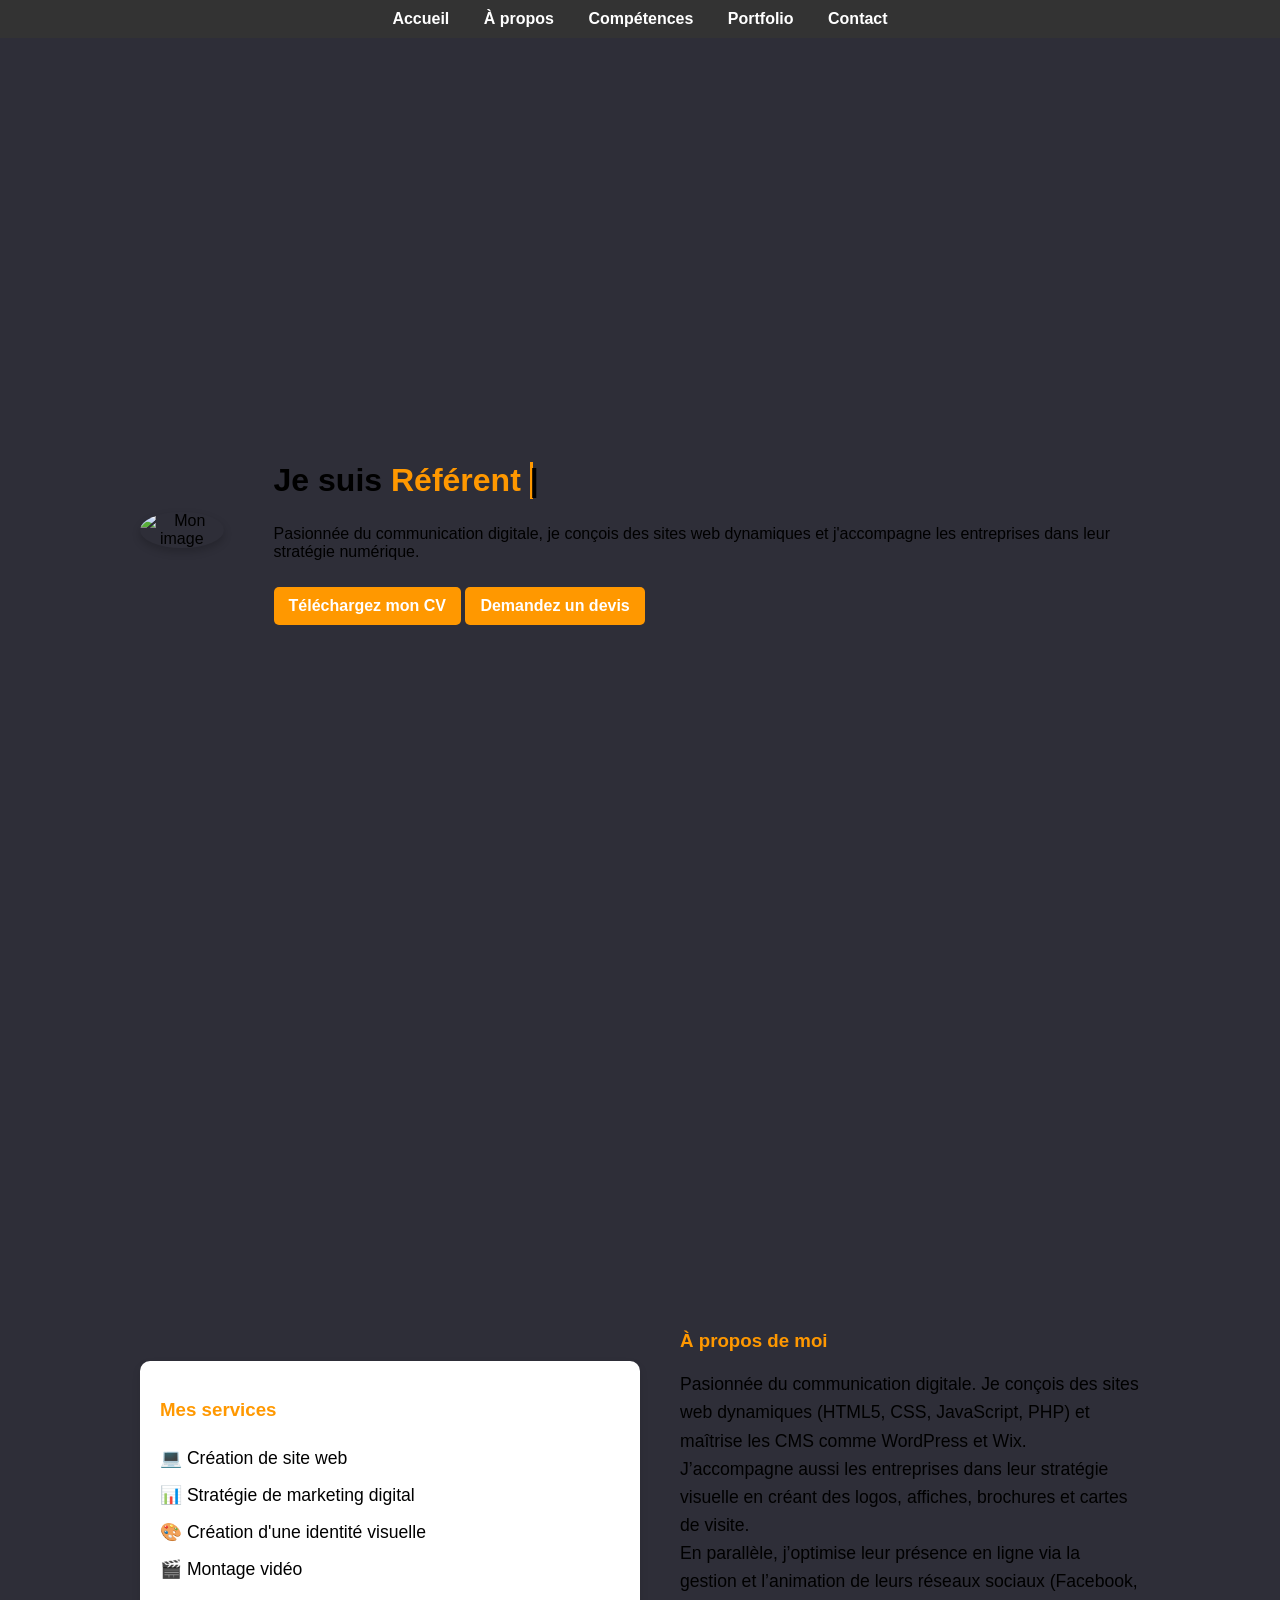
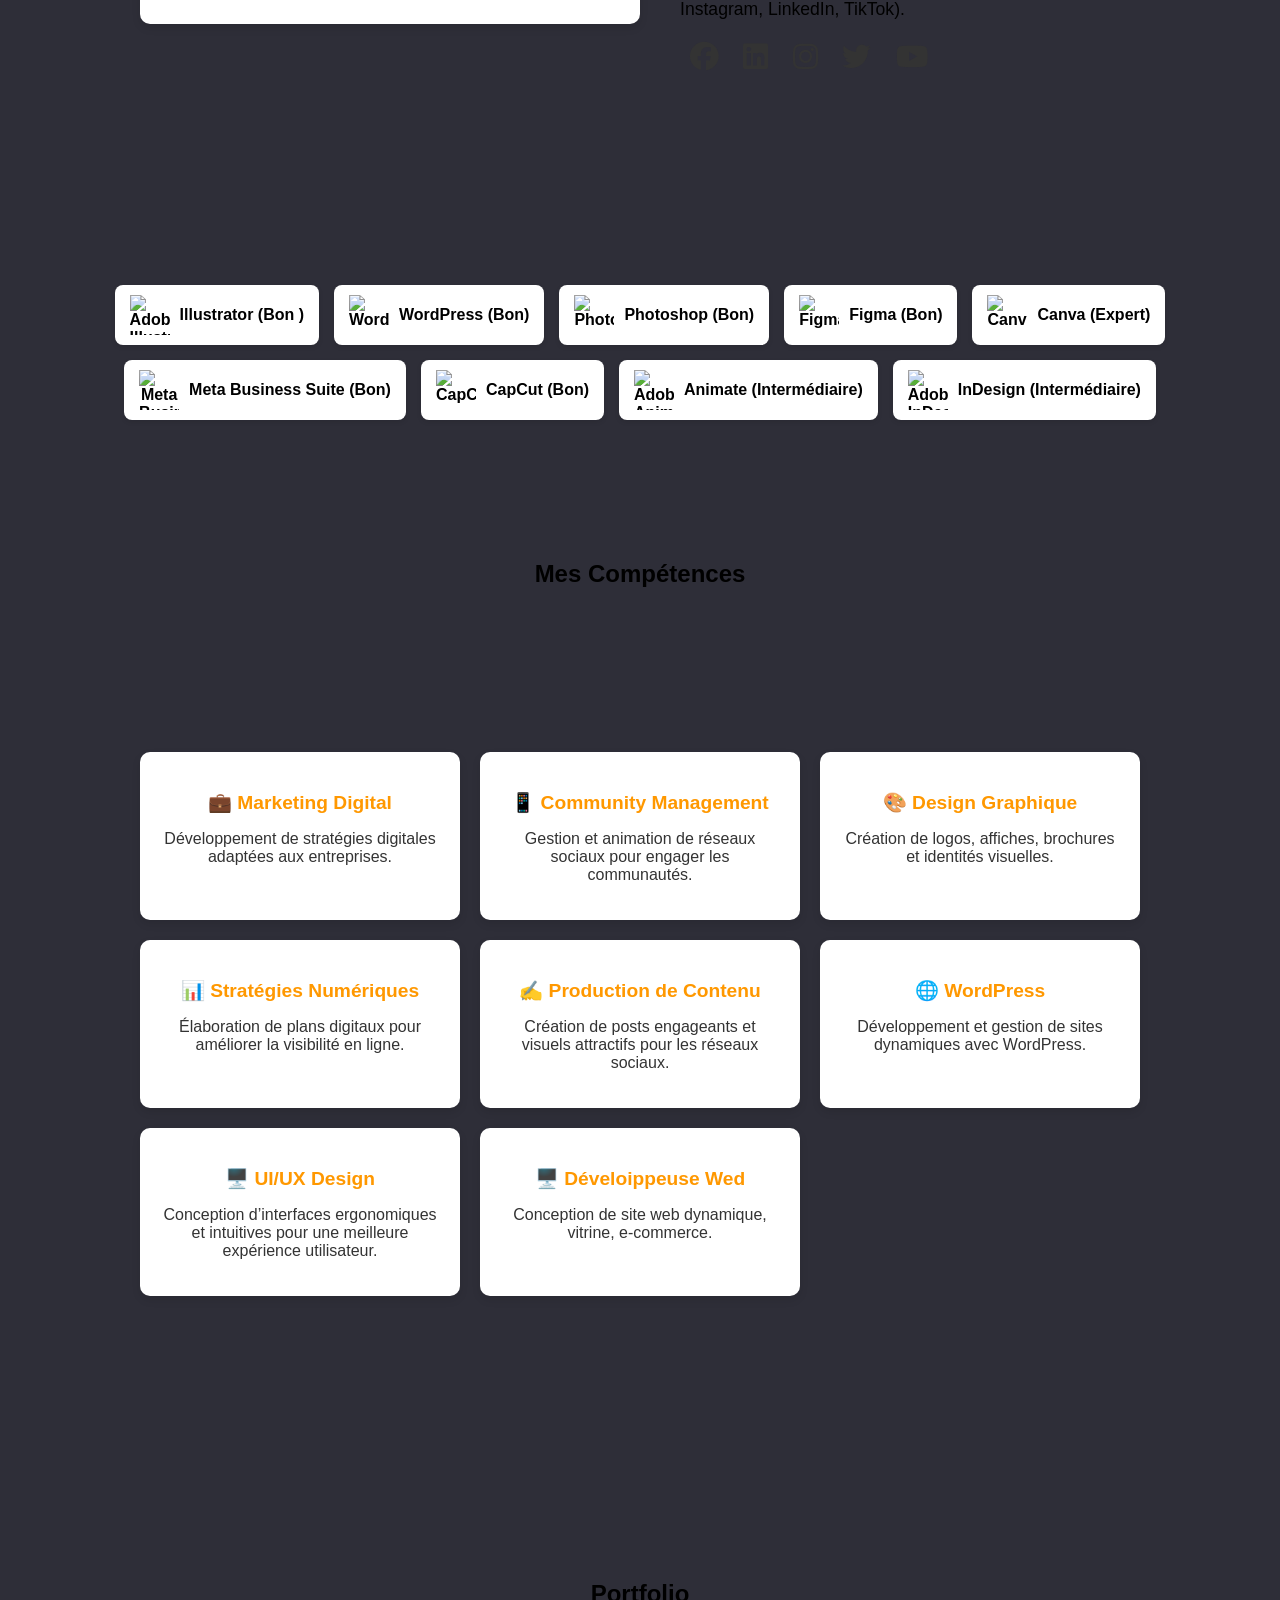
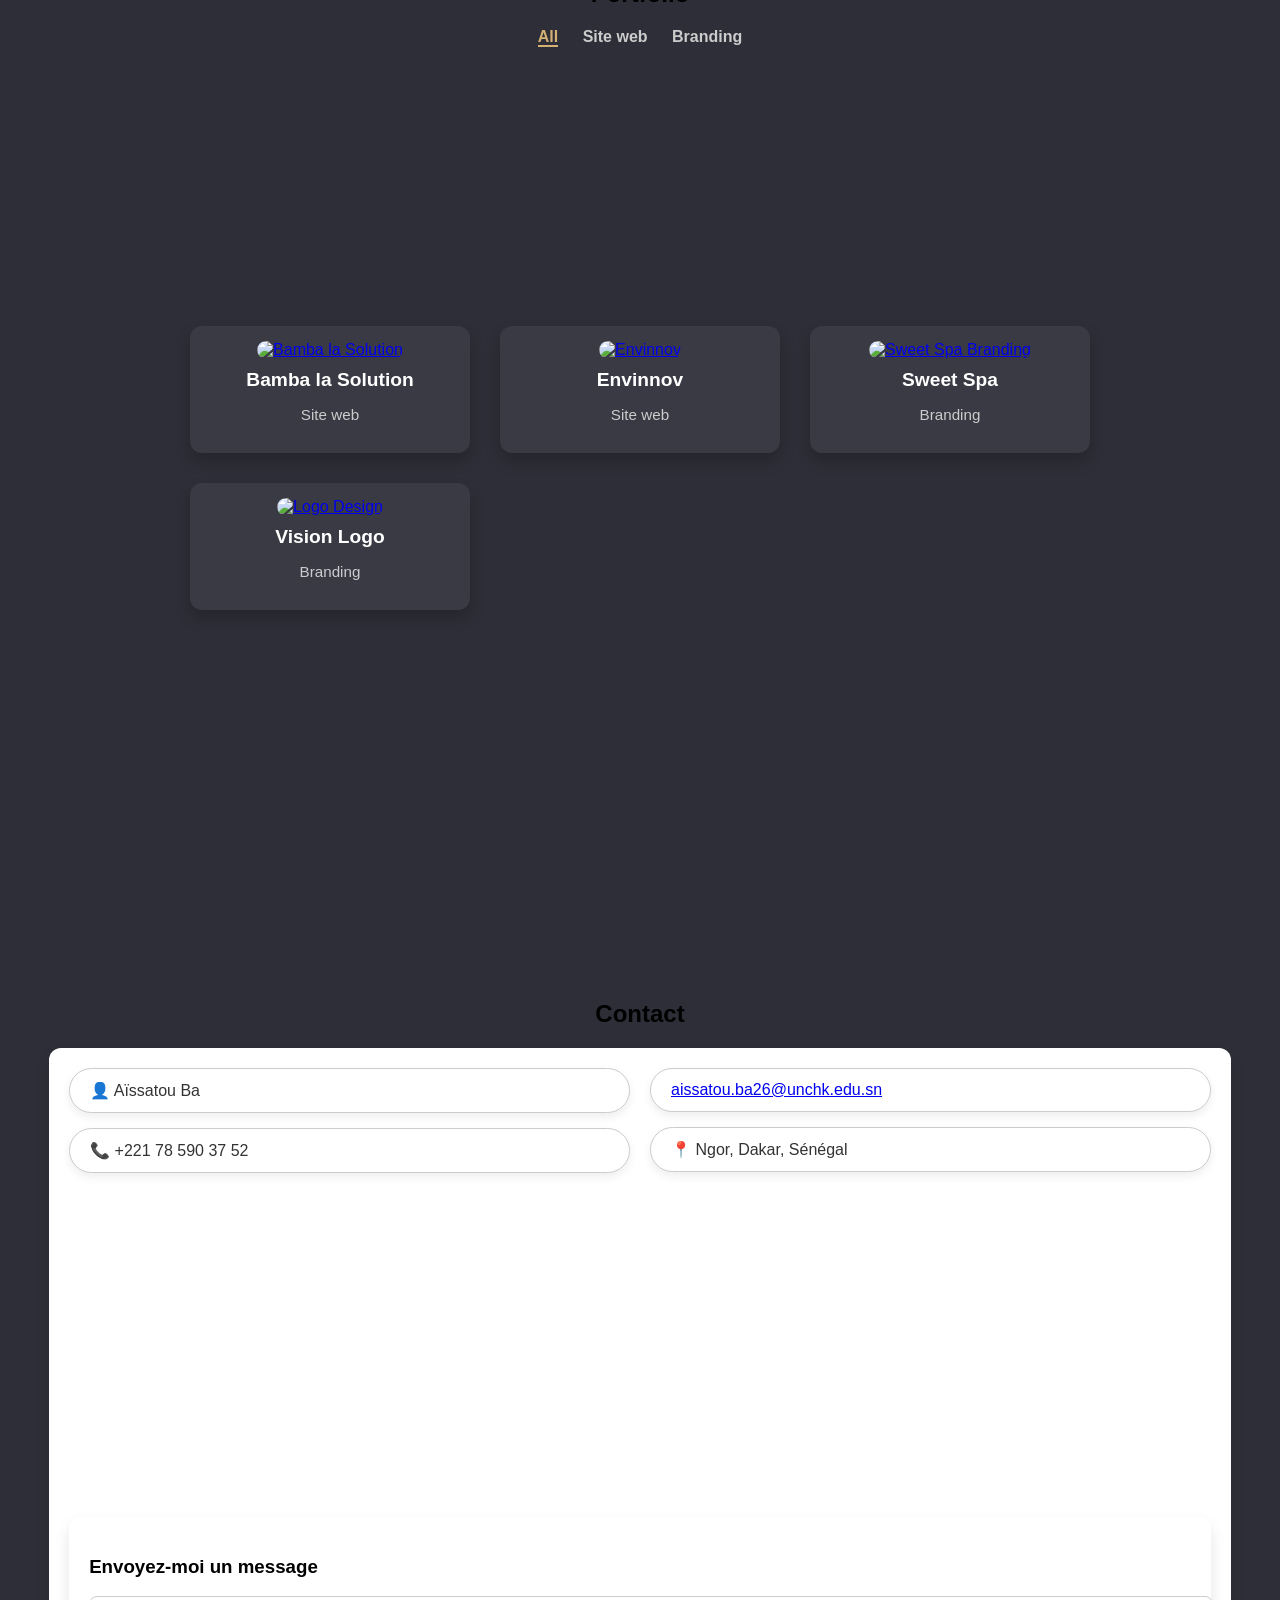
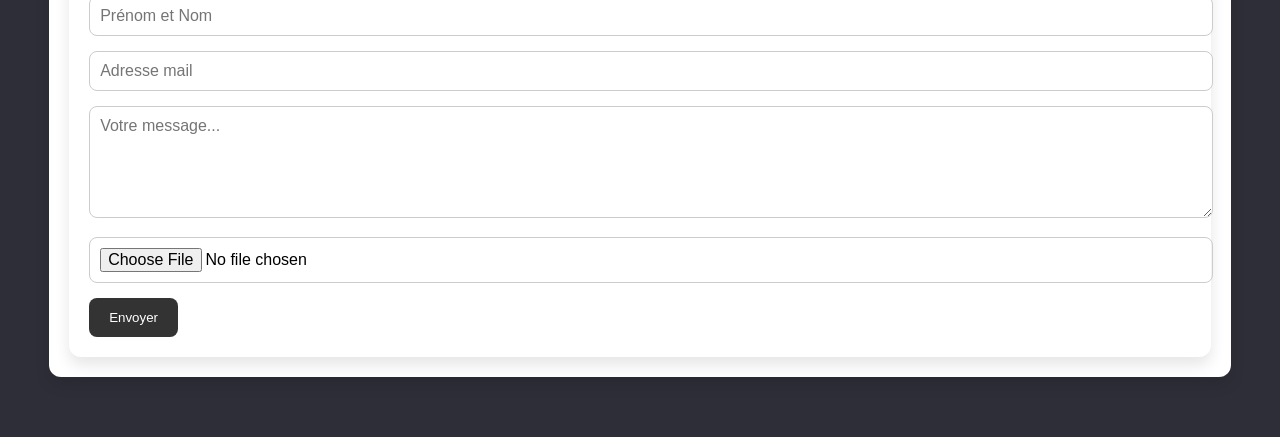
==== Index.html @ c17d34ee "Add files via upload" ====
<!DOCTYPE html>
<html lang="fr">
<head>
    <meta charset="UTF-8">
    <meta name="viewport" content="width=device-width, initial-scale=1.0">
    <title>Portfolio Aïssatou Ba</title>
    <link rel="stylesheet" href="style.css">
    <script defer src="script.js"></script>
    <!-- FontAwesome pour les icônes -->
<link rel="stylesheet" href="https://cdnjs.cloudflare.com/ajax/libs/font-awesome/6.4.2/css/all.min.css">

</head>
<body>

    <!-- Navigation -->
    <header>
        <nav>
            <ul>
                <li><a href="#accueil">Accueil</a></li>
                <li><a href="#apropos">À propos</a></li>
                <li><a href="#competences">Compétences</a></li>
                <li><a href="#portfolio">Portfolio</a></li>
                <li><a href="#contact">Contact</a></li>
            </ul>
        </nav>
    </header>

    <!-- Sections -->
    <section id="accueil">
        <div class="accueil-container">
            <div class="image-profil img">
                <img src="Sources/AICHA.jpg" alt="Mon image">
            </div>
            <div class="presentation">
                <h1>Je suis <span class="typed-text"></span><span class="cursor">|</span></h1>
            <p>Pasionnée du communication digitale, je conçois des sites web dynamiques et j'accompagne les entreprises dans leur stratégie numérique.</p>
                
                <a href="Sources/CV AISSATOU BA.pdf" class="btn" download>Téléchargez mon CV</a>
                <a href="https://forms.gle/u5RVfa4YTj9B3XyC8" class="btn btn-devis"> Demandez un devis</a>
            </div>
        </div>
    </section>
    <section id="apropos">
        <div class="apropos-container">
            <!-- Mes Services -->
            <div class="services">
                <h3>Mes services</h3>
                <ul>
                    <li>💻 Création de site web</li>
                    <li>📊 Stratégie de marketing digital</li>
                    <li>🎨 Création d'une identité visuelle</li>
                    <li>🎬 Montage vidéo</li>
                </ul>
            </div>

            <!-- À propos de moi -->
            <div class="apropos-texte">
                <h3>À propos de moi</h3>
                <p>Pasionnée du communication digitale. Je conçois des sites web dynamiques (HTML5, CSS, JavaScript, PHP) 
                    et maîtrise les CMS comme WordPress et Wix.
                    <br> J’accompagne aussi les entreprises dans leur stratégie visuelle en créant
                    des logos, affiches, brochures et cartes de visite. 
                    <br>En parallèle, j’optimise leur présence en ligne via la gestion et 
                    l’animation de leurs réseaux sociaux (Facebook, Instagram, LinkedIn, TikTok).
                </p>
                <div class="reseaux">
                    <a href="https://www.facebook.com/profile.php?id=61563642162602" target="_blank"><i class="fab fa-facebook"></i></a>
                    <a href="https://www.linkedin.com/in/aissatou-ba-51523b347/" target="_blank"><i class="fab fa-linkedin"></i></a>
                    <a href="https://www.instagram.com/shvshv_bv?utm_source=qr&igsh=OWxrZ3BkenZ3bWk5" target="_blank"><i class="fab fa-instagram"></i></a>
                    <a href="https://x.com/aichaba72190302" target="_blank"><i class="fab fa-twitter"></i></a>
                    <a href="https://www.youtube.com/@aïchaDesign" target="_blank"><i class="fab fa-youtube"></i></a>
                </div>
            </div>
        </div>
        <div class="outils-container">
            <div class="outil"><img src="Sources/illustrator.jpg" alt="Adobe Illustrator"> <span>Illustrator (Bon )</span></div>
            <div class="outil"><img src="Sources/WordPress.jpg" alt="WordPress"> <span>WordPress (Bon)</span></div>
            <div class="outil"><img src="Sources/photoshop.jpg" alt="Photoshop"> <span>Photoshop (Bon)</span></div>
            <div class="outil"><img src="Sources/figma.jpg" alt="Figma"> <span>Figma (Bon)</span></div>
            <div class="outil"><img src="Sources/canva.jpg" alt="Canva"> <span>Canva (Expert)</span></div>
            <div class="outil"><img src="Sources/meta.jpg" alt="Meta Business Suite"> <span>Meta Business Suite (Bon)</span></div>
            <div class="outil"><img src="Sources/Capcut.png" alt="CapCut"> <span>CapCut (Bon)</span></div>
            <div class="outil"><img src="Sources/animate.jpg" alt="Adobe Animate"> <span>Animate (Intermédiaire)</span></div>
            <div class="outil"><img src="Sources/indesign.jpg" alt="Adobe InDesign"> <span>InDesign (Intermédiaire)</span></div>
        </div>
    </section>
    <section id="competences">
        <h2>Mes Compétences</h2>
        <div class="competences-container">
            <div class="competence">
                <h3>💼 Marketing Digital</h3>
                <p>Développement de stratégies digitales adaptées aux entreprises.</p>
            </div>
            <div class="competence">
                <h3>📱 Community Management</h3>
                <p>Gestion et animation de réseaux sociaux pour engager les communautés.</p>
            </div>
            <div class="competence">
                <h3>🎨 Design Graphique</h3>
                <p>Création de logos, affiches, brochures et identités visuelles.</p>
            </div>
            <div class="competence">
                <h3>📊 Stratégies Numériques</h3>
                <p>Élaboration de plans digitaux pour améliorer la visibilité en ligne.</p>
            </div>
            <div class="competence">
                <h3>✍️ Production de Contenu</h3>
                <p>Création de posts engageants et visuels attractifs pour les réseaux sociaux.</p>
            </div>
            <div class="competence">
                <h3>🌐 WordPress</h3>
                <p>Développement et gestion de sites dynamiques avec WordPress.</p>
            </div>
            <div class="competence">
                <h3>🖥️ UI/UX Design</h3>
                <p>Conception d’interfaces ergonomiques et intuitives pour une meilleure expérience utilisateur.</p>
            </div>
            <div class="competence">
                <h3>🖥️ Déveloippeuse Wed</h3>
                <p>Conception  de site web dynamique, vitrine, e-commerce.</p>
            </div>
        </div>
    </section>

<section id="portfolio">
  <h2>Portfolio</h2>

  <!-- Filtres -->
  <div class="portfolio-filters">
    <span class="filter active" data-filter="all">All</span>
    <span class="filter" data-filter="web">Site web</span>
    <span class="filter" data-filter="branding">Branding</span>
  </div>

  <!-- Conteneur des projets -->
  <div class="portfolio-container">
    <!-- Projet 1 -->
    <div class="portfolio-item web">
      <a href="https://bambalasolution.sn" target="_blank">
        <img src="images/bamba.png" alt="Bamba la Solution">
      </a>
      <h3>Bamba la Solution</h3>
      <p>Site web</p>
    </div>

    <!-- Projet 2 -->
    <div class="portfolio-item web">
      <a href="http://lesdelicedeve.my-style.in/" target="_blank">
        <img src="Sources/affiche violence faites aux femmes.png" alt="Envinnov">
      </a>
      <h3>Envinnov</h3>
      <p>Site web</p>
    </div>

    <!-- Projet 3 -->
    <div class="portfolio-item branding">
      <a href="SEN ENTREPRISE YA NÉNÉ BTP.png" target="_blank">
        <img src="Sources/SEN ENTREPRISE YA NÉNÉ BTP.png" alt="Sweet Spa Branding">
      </a>
      <h3>Sweet Spa</h3>
      <p>Branding</p>
    </div>

    <!-- Projet 4 -->
    <div class="portfolio-item branding">
      <a href="Sources/sen fournisseur.png" target="_blank">
        <img src="sen fournisseur.png" alt="Logo Design">
      </a>
      <h3>Vision Logo</h3>
      <p>Branding</p>
    </div>
  </div>
</section>



    
    


    <section id="contact">
        <h2>Contact</h2>
    
        <div class="contact-wrapper">
            <div class="contact-info-grid">
    
                <!-- Gauche -->
                <div class="info-left">
                    <div class="info-box">👤 Aïssatou Ba</div>
                    <div class="info-box">📞 +221 78 590 37 52</div>
                </div>
    
                <!-- Droite -->
                <div class="info-right">
                    <div class="info-box"> <a href="mailto:aissatou.ba26@unchk.edu.sn">aissatou.ba26@unchk.edu.sn</a>
                      </div>                      
                    <div class="info-box">📍 Ngor, Dakar, Sénégal</div>
                </div>
    
            </div>
             <!-- Google Map -->
        <div class="map-container">
            <iframe
                src="https://www.google.com/maps?q=Ngor,Dakar,Senegal&output=embed"
                width="100%" height="300" style="border:0;" allowfullscreen="" loading="lazy">
            </iframe>
        </div>
    
            <!-- Formulaire reste ici -->
            <form class="contact-form" id="contactForm">
                <h3>Envoyez-moi un message</h3>
                <input type="text" name="name" placeholder="Prénom et Nom" required>
                <input type="email" name="email" placeholder="Adresse mail" required>
                <textarea name="message" placeholder="Votre message..." rows="5" required></textarea>
                <input type="file" name="file">
                <button type="submit">Envoyer</button>
            </form>
    
       
    </section>
    
    

</body>
</html>
---- style.css ----
body {
    font-family: Arial, sans-serif;
    margin: 0;
    padding: 0;
    scroll-behavior: smooth;
    background-color: #2e2e38;
}

/* Navigation */
header {
    position: fixed;
    width: 100%;
    background: #333;
    padding: 10px 0;
    text-align: center;
    top: 0;
    z-index: 1000;
}

nav ul {
    list-style: none;
    padding: 0;
    margin: 0;
}

nav ul li {
    display: inline;
    margin: 0 15px;
}

nav ul li a {
    color: white;
    text-decoration: none;
    font-weight: bold;
    transition: 0.3s;
}

nav ul li a:hover {
    color: #ff9800;
}
/* Sections */
#accueil {
    display: flex;
    justify-content: center;
    align-items: center;
    padding: 80px 20px;
    background: #2e2e38; /* Beige */
}

.accueil-container {
    display: flex;
    align-items: center;
    max-width: 1000px;
    gap: 50px;
}

.image-profil img {
    width: 250px;
    border-radius: 50%;
    box-shadow: 0px 4px 8px rgba(0, 0, 0, 0.2);
}

.presentation {
    text-align: left;
}

.presentation h1 {
    font-size: 2em;
    font-weight: bold;
}

.typed-text {
    color: #ff9800;
    font-weight: bold;
}

/* Curseur clignotant */
.cursor {
    display: inline-block;
    width: 3px;
    background: #ff9800;
    animation: blink 0.7s infinite;
}

@keyframes blink {
    50% { opacity: 0; }
}

/* Bouton CV */
.btn {
    display: inline-block;
    background: #ff9800;
    color: white;
    padding: 10px 15px;
    text-decoration: none;
    border-radius: 5px;
    margin-top: 10px;
    font-weight: bold;
    transition: 0.3s;
}

.btn:hover {
    background: #333;
}
.btn-devis {
    background: #ff9800;
}

.btn-devis:hover {
    background: #333;
}

/* Sections */
section {
    min-height: 100vh;
    padding: 60px 20px;
    text-align: center;
    display: flex;
    flex-direction: column;
    align-items: center;
    justify-content: center;
}


section:nth-child(odd) {
    background: #e0e0e0;
}

section:nth-child(even) {
    background: #e0e0e0;
}

/* Responsive */
@media (max-width: 768px) {
    .accueil-container {
        flex-direction: column;
        text-align: center;
    }

    .accueil-image img {
        width: 200px;
        height: 200px;
    }
}
/* Section À propos */
#apropos {
    text-align: center;
    padding: 60px 20px;
    background:#2e2e38;
}

.apropos-container {
    display: flex;
    flex-wrap: wrap;
    justify-content: space-between;
    align-items: center;
    max-width: 1000px;
    margin: auto;
    gap: 40px;
}

/* Mes services */
.services {
    flex: 1;
    text-align: left;
    background: white;
    padding: 20px;
    border-radius: 10px;
    box-shadow: 0px 4px 8px rgba(0, 0, 0, 0.1);
}

.services h3 {
    color: #ff9800;
}

.services ul {
    list-style: none;
    padding: 0;
}

.services li {
    font-size: 1.1em;
    padding: 8px 0;
}

/* À propos de moi */
.apropos-texte {
    flex: 1;
    text-align: left;
}

.apropos-texte h3 {
    color: #ff9800;
}

.apropos-texte p {
    font-size: 1.1em;
    line-height: 1.6;
}

/* Réseaux sociaux */
.reseaux {
    margin-top: 10px;
}

.reseaux a {
    font-size: 1.8em;
    margin: 0 10px;
    color: #333;
    transition: 0.3s;
}

.reseaux a:hover {
    color: #ff9800;
}
/* Outils */
.outils-container {
    display: flex;
    flex-wrap: wrap;
    justify-content: center;
    gap: 15px;
    margin-top: 20px;
}

.outil {
    display: flex;
    align-items: center;
    gap: 10px;
    background: white;
    padding: 10px 15px;
    border-radius: 8px;
    box-shadow: 0px 2px 5px rgba(0, 0, 0, 0.1);
    font-weight: bold;
}

.outil img {
    width: 40px;
    height: 40px;
}
/* Responsive */
@media (max-width: 768px) {
    .apropos-container {
        flex-direction: column;
    }
}

/* Section Compétences */
#competences {
    text-align: center;
    padding: 60px 20px;
    background:#2e2e38;
}

.competences-container {
    display: grid;
    grid-template-columns: repeat(auto-fit, minmax(250px, 1fr));
    gap: 20px;
    max-width: 1000px;
    margin: auto;
    padding: 20px;
}
.competence {
    background: white;
    padding: 20px;
    border-radius: 10px;
    box-shadow: 0px 4px 8px rgba(0, 0, 0, 0.1);
    transition: 0.3s;
}

.competence:hover {
    transform: translateY(-5px);
    box-shadow: 0px 6px 12px rgba(0, 0, 0, 0.2);
}

.competence h3 {
    font-size: 1.2em;
    color: #ff9800;
    margin-bottom: 10px;
}

.competence p {
    font-size: 1em;
    color: #333;
}




section:nth-child(odd) {
    background: #f4f4f4;
}

section:nth-child(even) {
    background: #ddd;
}


#portfolio {
    text-align: center;
    padding: 60px 20px;
    background:#2e2e38;
}



.portfolio-filters {
    margin-bottom: 30px;
}

.portfolio-filters .filter {
    margin: 0 10px;
    cursor: pointer;
    font-weight: bold;
    color: #ccc;
    border-bottom: 2px solid transparent;
    transition: 0.3s;
}

.portfolio-filters .filter:hover,
.portfolio-filters .filter.active {
    color: #d4b073;
    border-bottom: 2px solid #d4b073;
}

.portfolio-container {
    display: grid;
    grid-template-columns: repeat(auto-fit, minmax(280px, 1fr));
    gap: 30px;
    max-width: 1200px;
    margin: auto;
}

.portfolio-item {
    background-color: #3a3a45;
    border-radius: 12px;
    padding: 15px;
    transition: transform 0.3s ease;
    box-shadow: 0 8px 15px rgba(0, 0, 0, 0.2);
}

.portfolio-item:hover {
    transform: scale(1.03);
}

.portfolio-item img {
    width: 100%;
    height: 180px;
    object-fit: cover;
    border-radius: 10px;
    margin-bottom: 10px;
}

.portfolio-item h3 {
    margin: 0;
    font-size: 1.2em;
    color: #fff;
}

.portfolio-item p {
    color: #ccc;
    font-size: 0.95em;
}


#contact {
     text-align: center;
    padding: 60px 20px;
    background:#2e2e38;
}


.contact-info-grid {
    display: flex;
    justify-content: space-between;
    flex-wrap: wrap;
    margin-bottom: 40px;
    gap: 20px;
}

.info-left,
.info-right {
    flex: 1 1 45%;
    display: flex;
    flex-direction: column;
    gap: 15px;
}

.info-box {
    background-color: #ffffff;
    border: 1px solid #ccc;
    border-radius: 30px;
    padding: 12px 20px;
    font-weight: 500;
    font-size: 1rem;
    color: #333;
    box-shadow: 0 4px 10px rgba(0, 0, 0, 0.07);
    transition: transform 0.2s ease;
}

.info-box:hover {
    transform: scale(1.03);
    background-color: #fdf7e3; /* beige clair */
}



 .contact-form, .contact-wrapper {
    flex: 1 1 45%;
    background: white;
    border-radius: 12px;
    padding: 20px;
    box-shadow: 0 8px 15px rgba(0, 0, 0, 0.1);
    text-align: left;
}
.contact-form input,
.contact-form textarea {
    width: 100%;
    padding: 10px;
    margin-bottom: 15px;
    border: 1px solid #ccc;
    border-radius: 8px;
    font-size: 1rem;
    font-family: inherit;
}

.contact-form button {
    background-color: #333;
    color: white;
    border: none;
    padding: 12px 20px;
    border-radius: 8px;
    cursor: pointer;
    transition: background 0.3s ease;
}

.contact-form button:hover {
    background-color: #555;
}



@media (max-width: 768px) {
    .accueil-container,
    .apropos-container {
        flex-direction: column;
        text-align: center;
        gap: 20px;
    }

    .image-profil img {
        width: 180px;
    }

    .competences-container {
        grid-template-columns: 1fr;
        padding: 10px;
    }

    .portfolio-container {
        grid-template-columns: 1fr;
        padding: 10px;
    }

    .contact-info-grid {
        flex-direction: column;
        align-items: center;
    }

    .info-left,
    .info-right,
    .contact-wrapper {
        flex: 1 1 100%;
        width: 100%;
    }

    .contact-form {
        padding: 15px;
    }
}
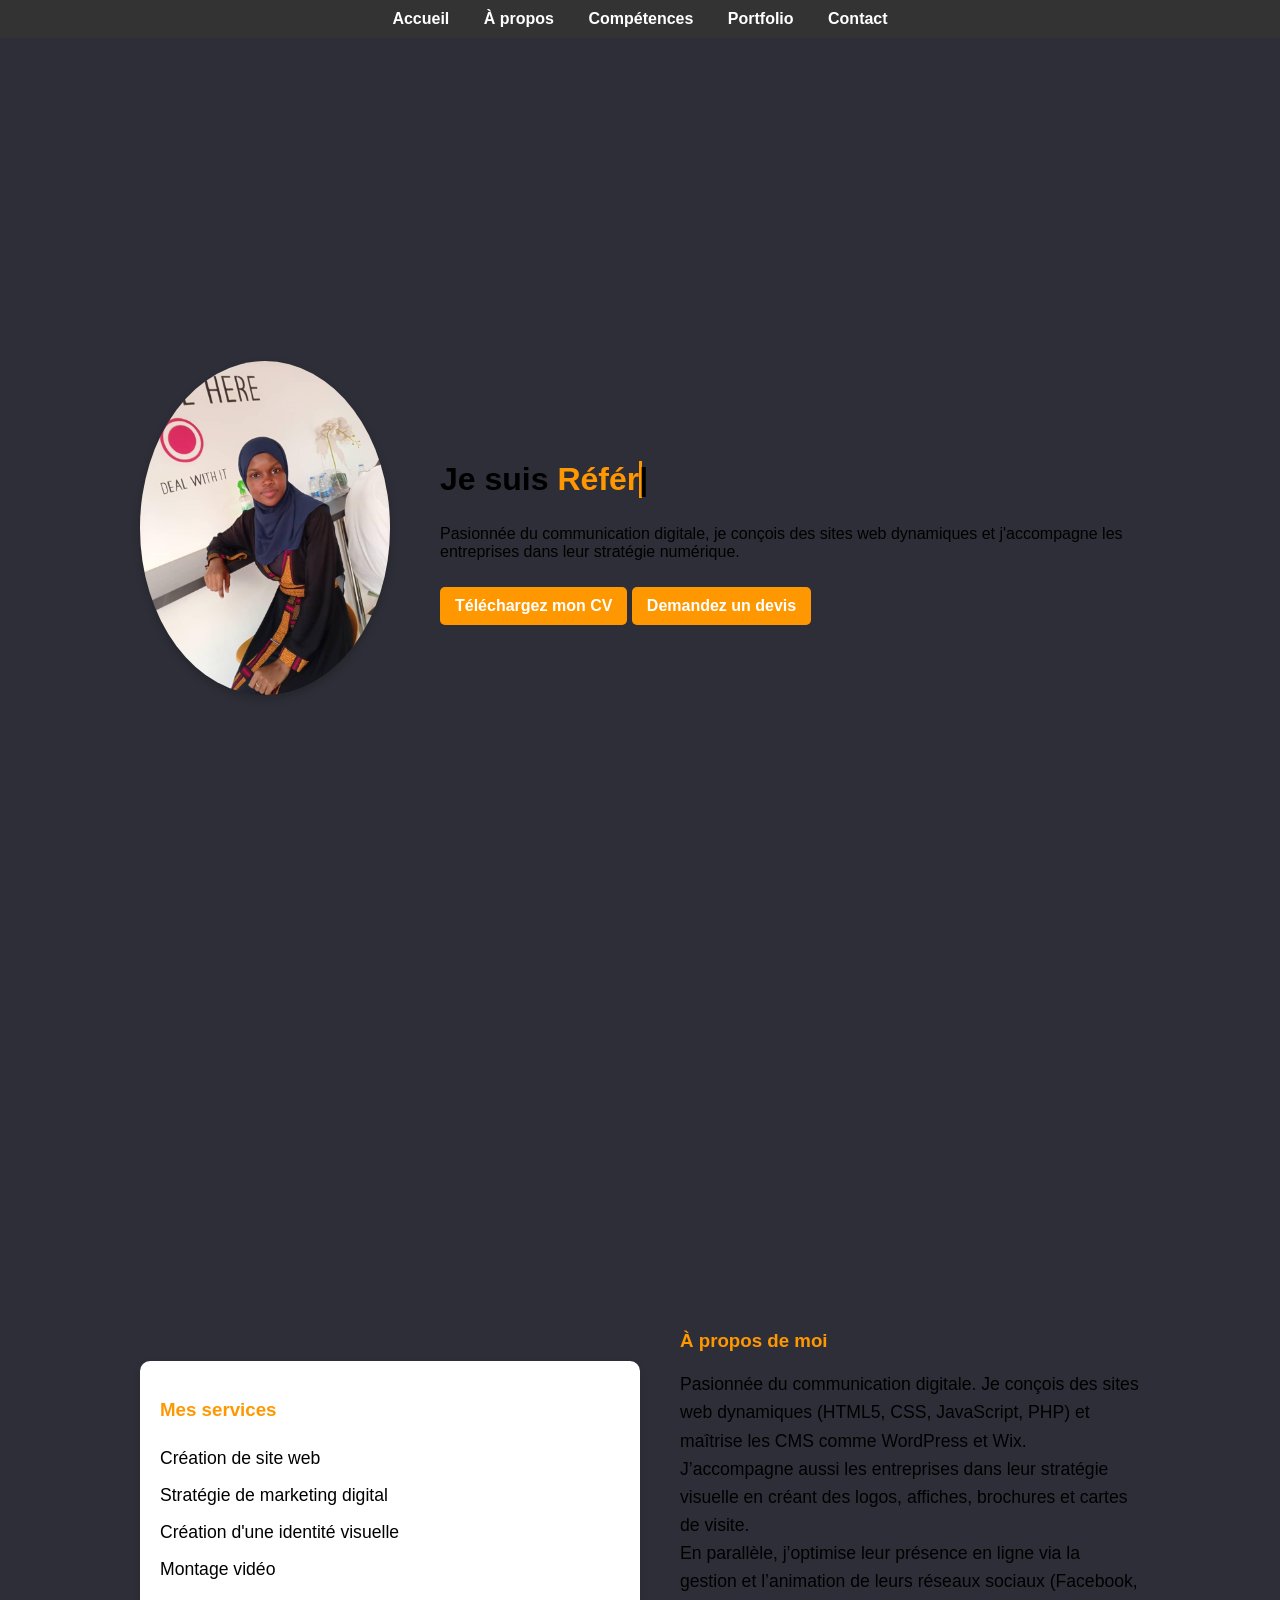
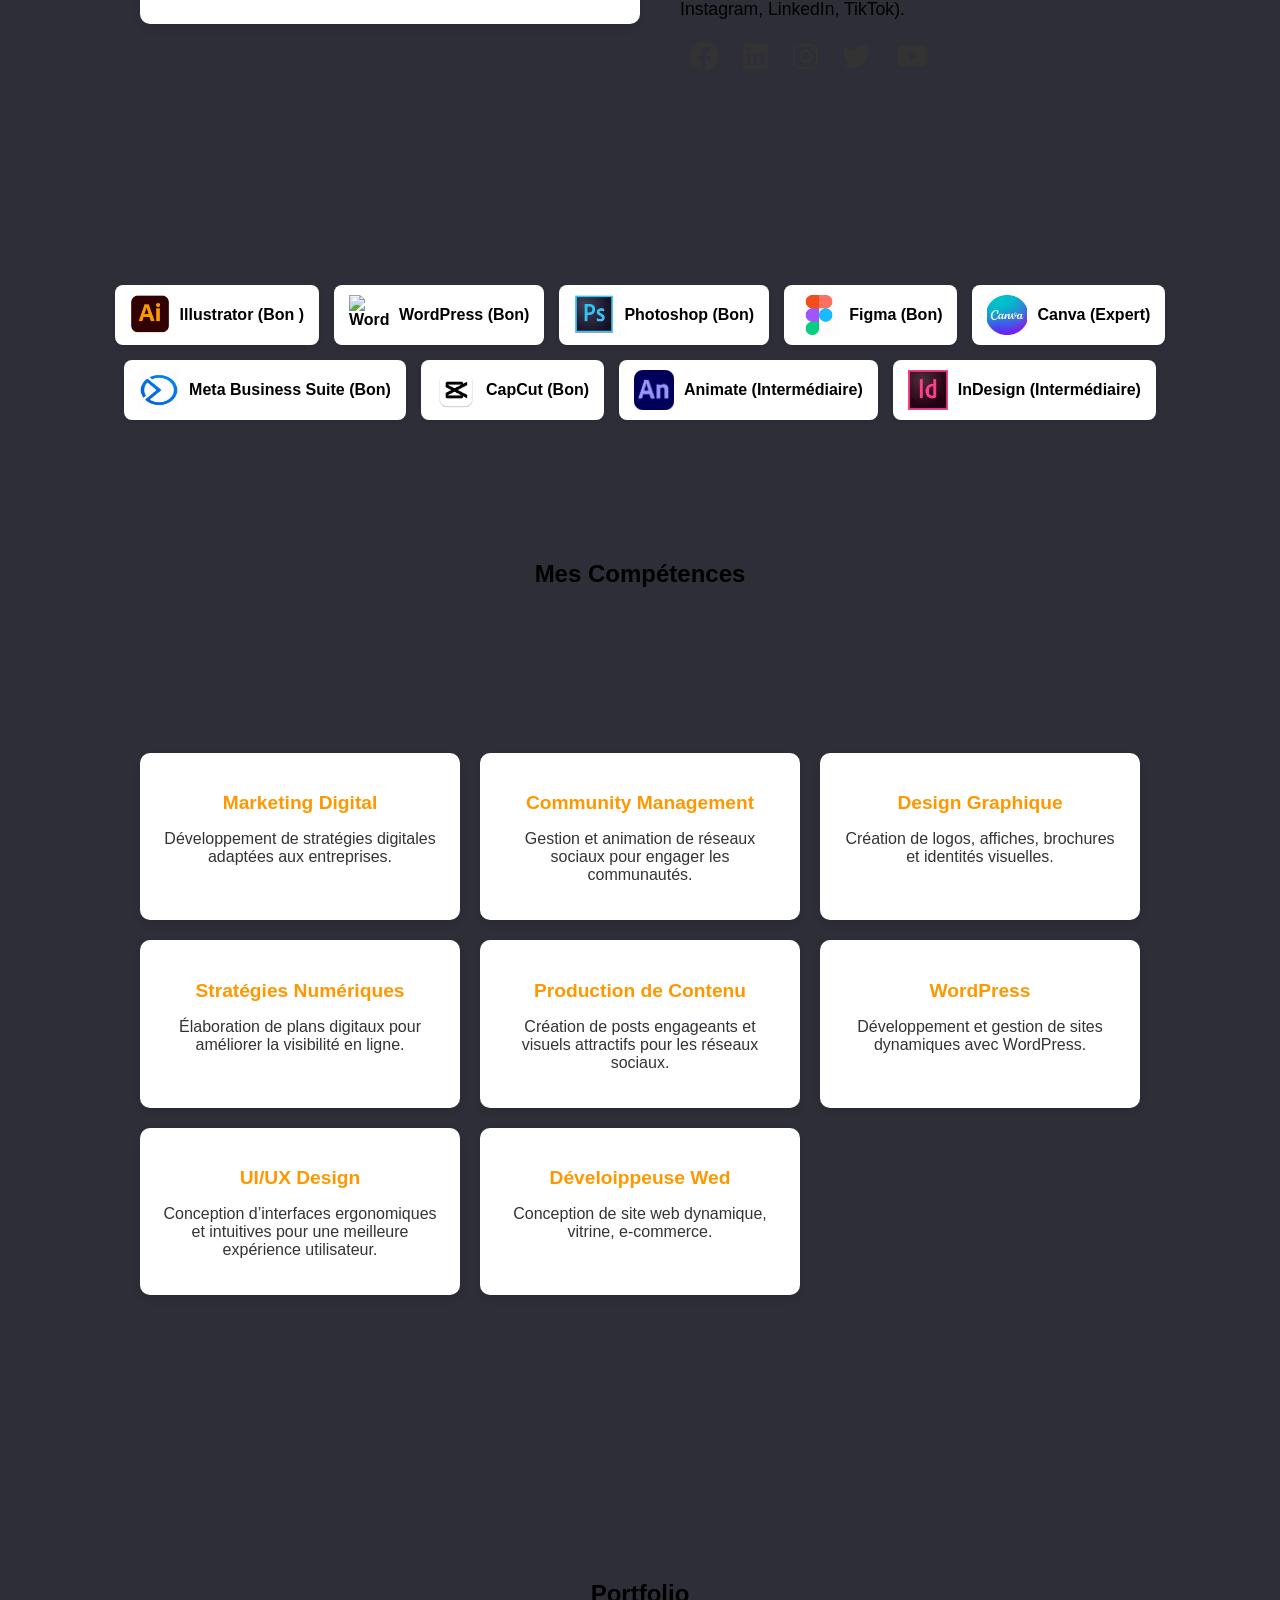
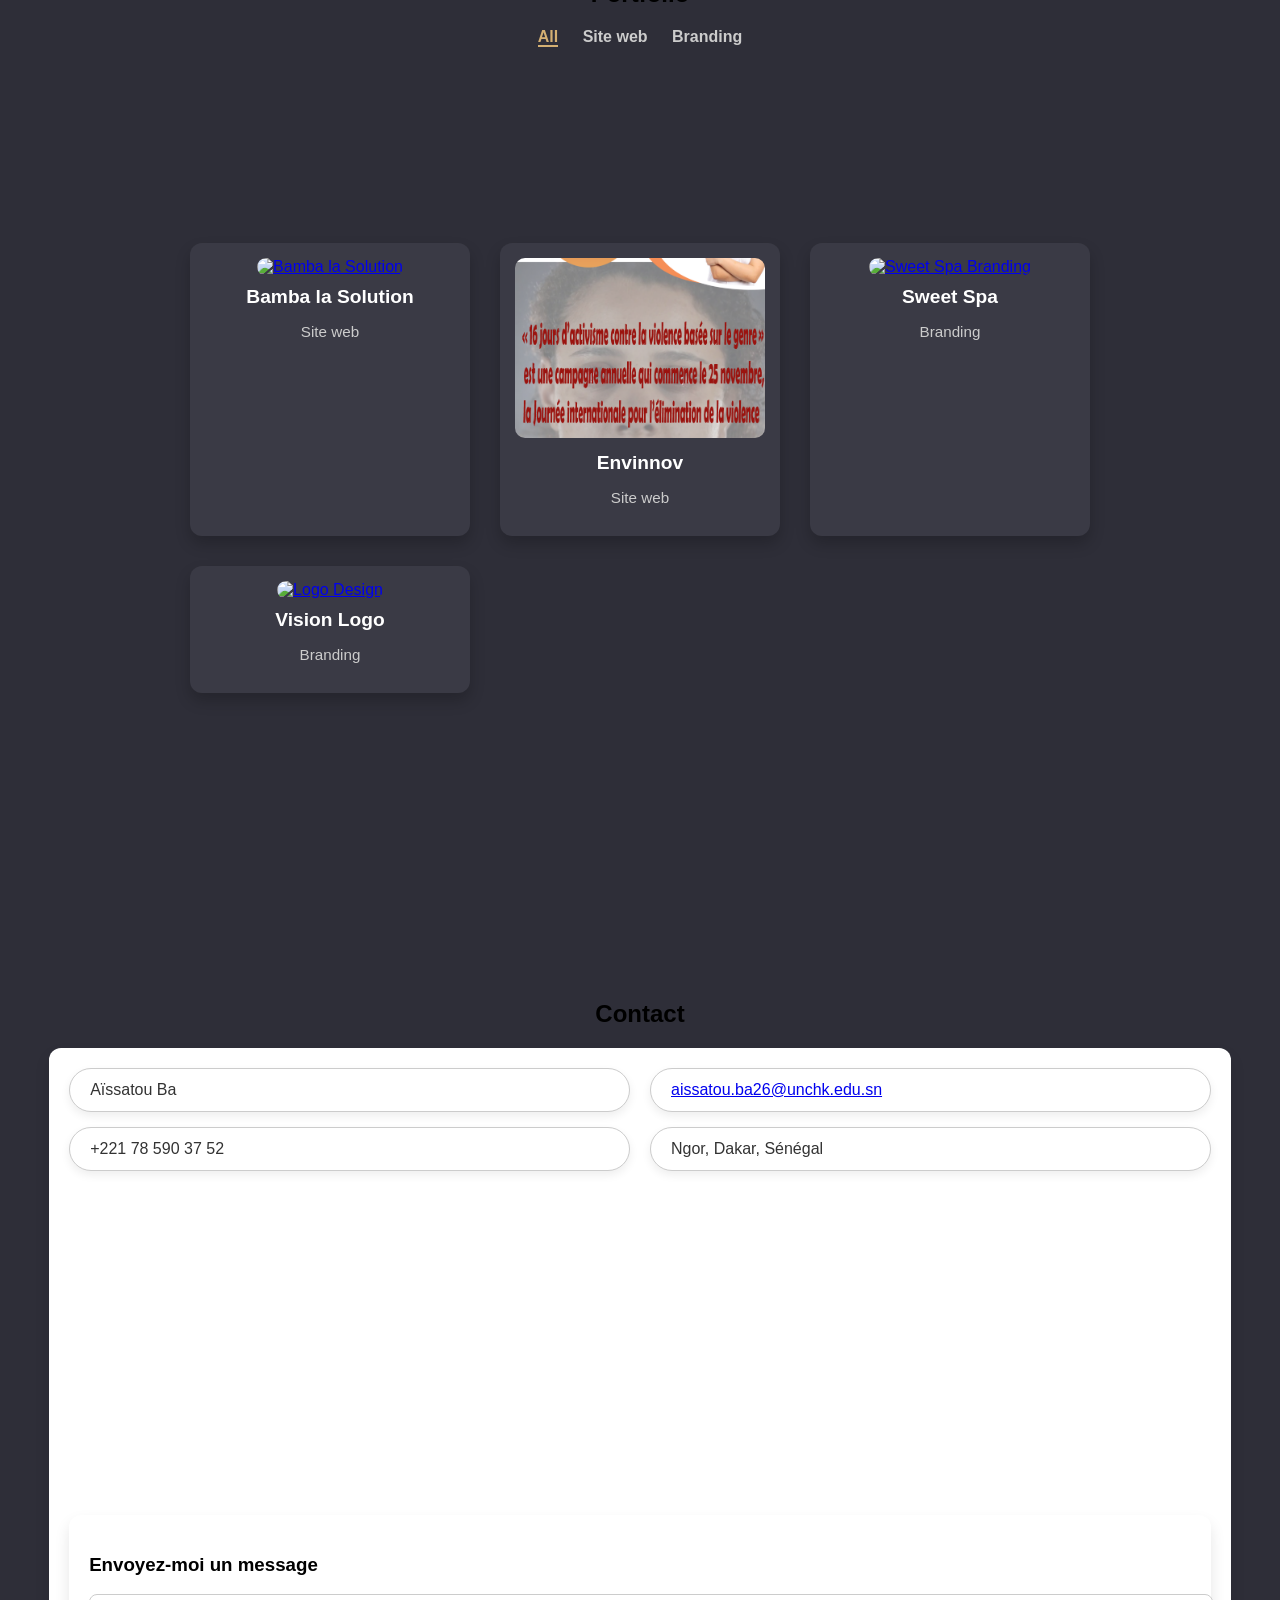
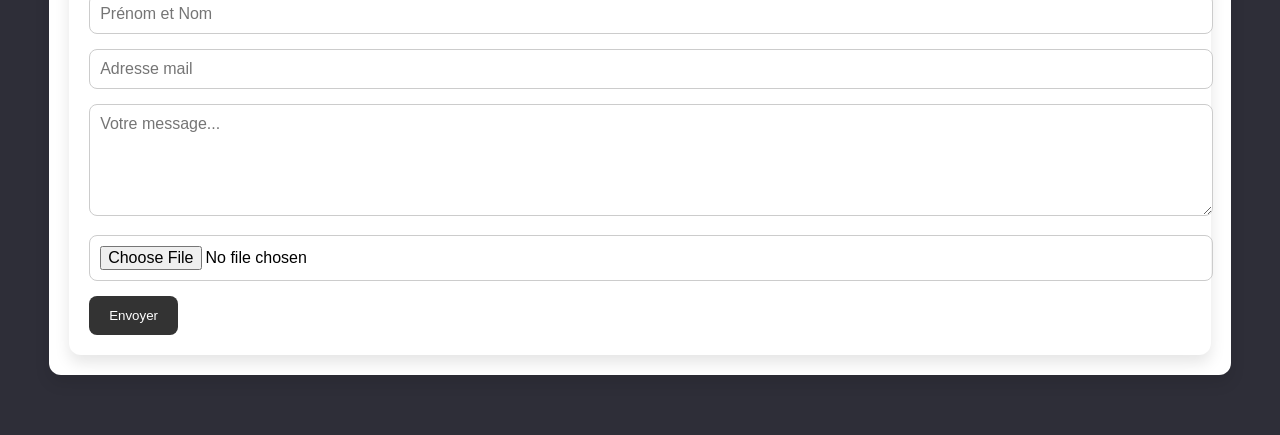
==== commit c9eb5945: "Fix HTML encoding issues in Index.html" ====
--- a/Index.html
+++ b/Index.html
@@ -46,10 +46,10 @@
             <div class="services">
                 <h3>Mes services</h3>
                 <ul>
-                    <li>💻 Création de site web</li>
-                    <li>📊 Stratégie de marketing digital</li>
-                    <li>🎨 Création d'une identité visuelle</li>
-                    <li>🎬 Montage vidéo</li>
+                    <li> Création de site web</li>
+                    <li> Stratégie de marketing digital</li>
+                    <li> Création d'une identité visuelle</li>
+                    <li> Montage vidéo</li>
                 </ul>
             </div>
 
@@ -88,35 +88,35 @@
         <h2>Mes Compétences</h2>
         <div class="competences-container">
             <div class="competence">
-                <h3>💼 Marketing Digital</h3>
+                <h3> Marketing Digital</h3>
                 <p>Développement de stratégies digitales adaptées aux entreprises.</p>
             </div>
             <div class="competence">
-                <h3>📱 Community Management</h3>
+                <h3> Community Management</h3>
                 <p>Gestion et animation de réseaux sociaux pour engager les communautés.</p>
             </div>
             <div class="competence">
-                <h3>🎨 Design Graphique</h3>
+                <h3> Design Graphique</h3>
                 <p>Création de logos, affiches, brochures et identités visuelles.</p>
             </div>
             <div class="competence">
-                <h3>📊 Stratégies Numériques</h3>
+                <h3> Stratégies Numériques</h3>
                 <p>Élaboration de plans digitaux pour améliorer la visibilité en ligne.</p>
             </div>
             <div class="competence">
-                <h3>✍️ Production de Contenu</h3>
+                <h3> Production de Contenu</h3>
                 <p>Création de posts engageants et visuels attractifs pour les réseaux sociaux.</p>
             </div>
             <div class="competence">
-                <h3>🌐 WordPress</h3>
+                <h3> WordPress</h3>
                 <p>Développement et gestion de sites dynamiques avec WordPress.</p>
             </div>
             <div class="competence">
-                <h3>🖥️ UI/UX Design</h3>
+                <h3> UI/UX Design</h3>
                 <p>Conception d’interfaces ergonomiques et intuitives pour une meilleure expérience utilisateur.</p>
             </div>
             <div class="competence">
-                <h3>🖥️ Déveloippeuse Wed</h3>
+                <h3> Déveloippeuse Wed</h3>
                 <p>Conception  de site web dynamique, vitrine, e-commerce.</p>
             </div>
         </div>
@@ -186,15 +186,15 @@
     
                 <!-- Gauche -->
                 <div class="info-left">
-                    <div class="info-box">👤 Aïssatou Ba</div>
-                    <div class="info-box">📞 +221 78 590 37 52</div>
+                    <div class="info-box"> Aïssatou Ba</div>
+                    <div class="info-box"> +221 78 590 37 52</div>
                 </div>
     
                 <!-- Droite -->
                 <div class="info-right">
                     <div class="info-box"> <a href="mailto:aissatou.ba26@unchk.edu.sn">aissatou.ba26@unchk.edu.sn</a>
                       </div>                      
-                    <div class="info-box">📍 Ngor, Dakar, Sénégal</div>
+                    <div class="info-box"> Ngor, Dakar, Sénégal</div>
                 </div>
     
             </div>
@@ -222,4 +222,4 @@
     
 
 </body>
-</html>+</html>
